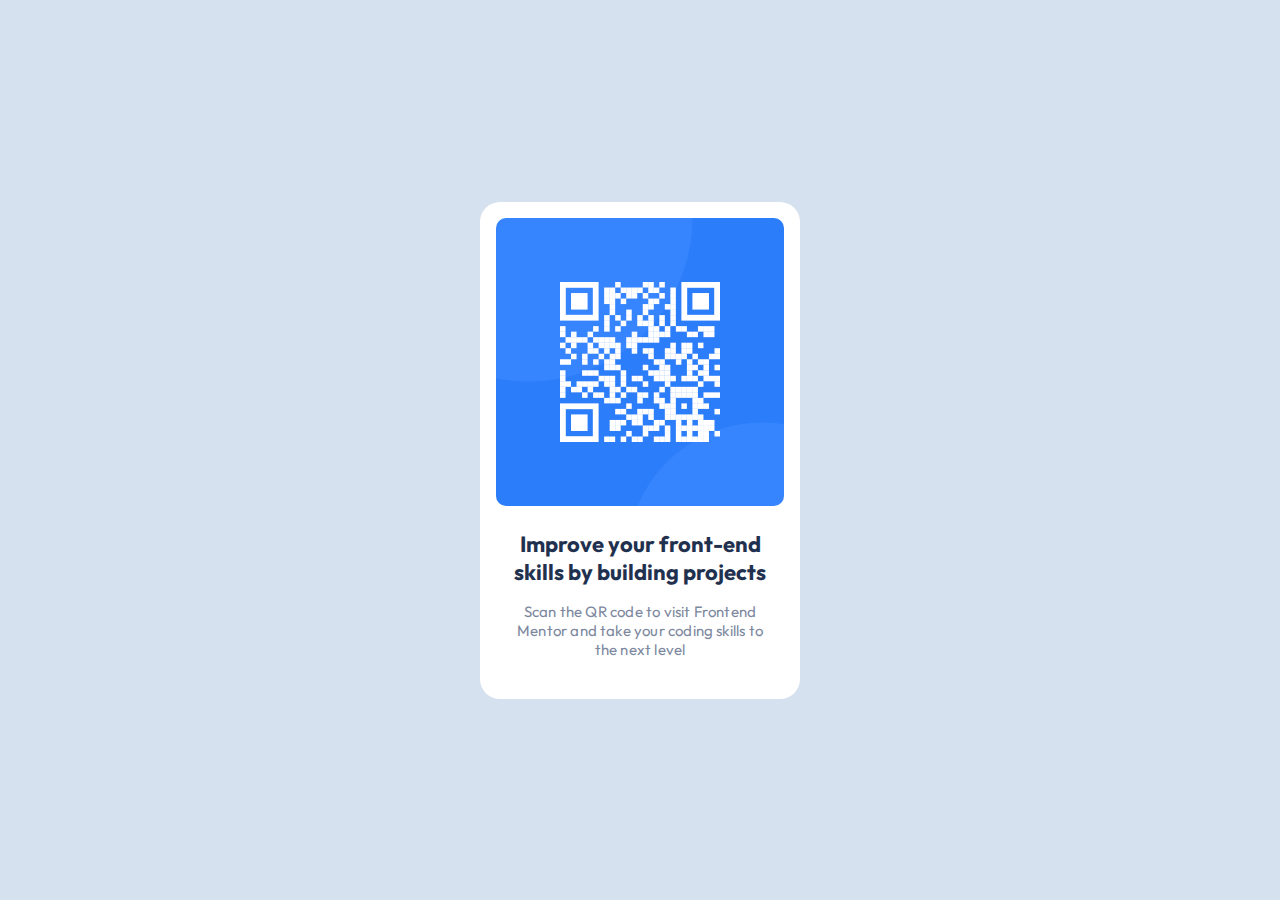
==== qr-code-component/index.html @ 4ab13259 "first commit" ====
<!DOCTYPE html>
<html lang="en">
<head>
  <meta charset="UTF-8">
  <meta name="viewport" content="width=device-width, initial-scale=1.0">
  <link rel="icon" type="image/png" sizes="32x32" href="./images/favicon-32x32.png">  
  <title>Frontend Mentor | QR code component</title>
  <link rel="preconnect" href="https://fonts.googleapis.com">
	<link rel="preconnect" href="https://fonts.gstatic.com" crossorigin>
	<link href="https://fonts.googleapis.com/css2?family=Outfit:wght@100..900&display=swap" rel="stylesheet">
	<link rel="stylesheet" href="./css/main.css">
</head>
<body>
  <div class="qr">
	<img src="./images/image-qr-code.png" alt="" class="qr__img">
	<p class="qr__title">Improve your front-end skills by building projects</p>
	<p class="qr__text">Scan the QR code to visit Frontend Mentor and take your coding skills to the next level</p>
  </div>
</body>
</html>
---- qr-code-component/css/main.css ----
:root {
  --ff-prim: Outfit, sans-serif;
  --clr-light-gray: #D5E1EF;
  --clr-dark-navy: #1F314F;
  --clr-gray: #7D889E;
}

* {
  margin: 0;
  padding: 0;
  box-sizing: border-box;
}

html, body {
  block-size: 100%;
}

body {
  display: grid;
  place-items: center;
  background-color: var(--clr-light-gray);
  font-family: var(--ff-prim);
}

.qr {
  inline-size: min(320px, 100%);
  padding: 16px 16px 40px;
  background-color: white;
  text-align: center;
  border-radius: 20px;
}
.qr__img {
  display: block;
  inline-size: 100%;
  -o-object-fit: cover;
     object-fit: cover;
  -webkit-margin-after: 24px;
          margin-block-end: 24px;
  border-radius: 10px;
}
.qr__title {
  -webkit-margin-after: 16px;
          margin-block-end: 16px;
  color: var(--clr-dark-navy);
  font-size: 22px;
  font-weight: 700;
}
.qr__text {
  inline-size: 256px;
  margin-inline: auto;
  color: var(--clr-gray);
  font-size: 15px;
  letter-spacing: 0.19px;
}/*# sourceMappingURL=main.css.map */
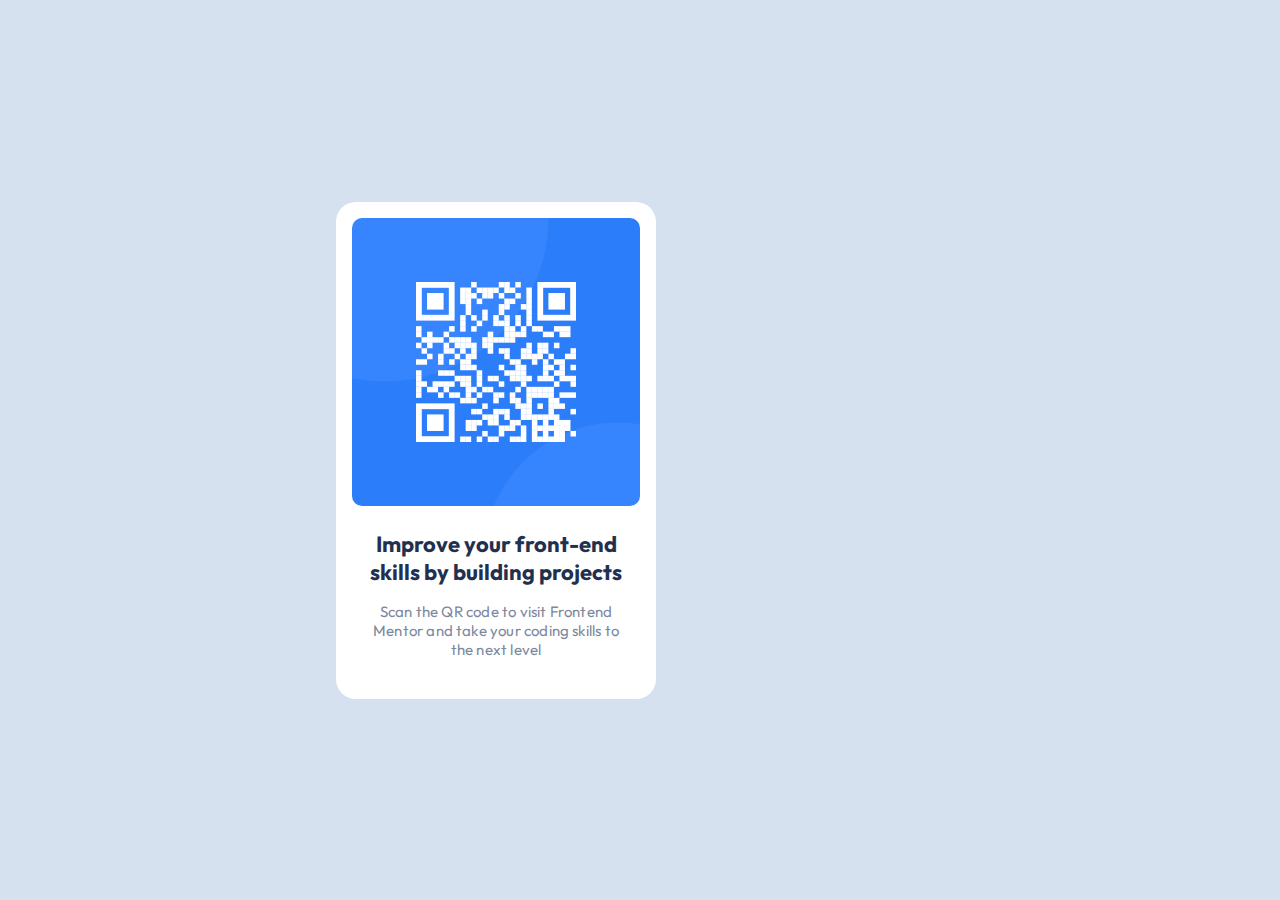
==== commit 24cdc685: "first commit" ====
--- a/qr-code-component/index.html
+++ b/qr-code-component/index.html
@@ -11,10 +11,12 @@
 	<link rel="stylesheet" href="./css/main.css">
 </head>
 <body>
-  <div class="qr">
-	<img src="./images/image-qr-code.png" alt="" class="qr__img">
-	<p class="qr__title">Improve your front-end skills by building projects</p>
-	<p class="qr__text">Scan the QR code to visit Frontend Mentor and take your coding skills to the next level</p>
-  </div>
+  <main>
+	<div class="qr">
+		<img src="./images/image-qr-code.png" alt="" class="qr__img">
+		<h1 class="qr__title">Improve your front-end skills by building projects</h1>
+		<p class="qr__text">Scan the QR code to visit Frontend Mentor and take your coding skills to the next level</p>
+	</div>
+  </main>
 </body>
 </html>